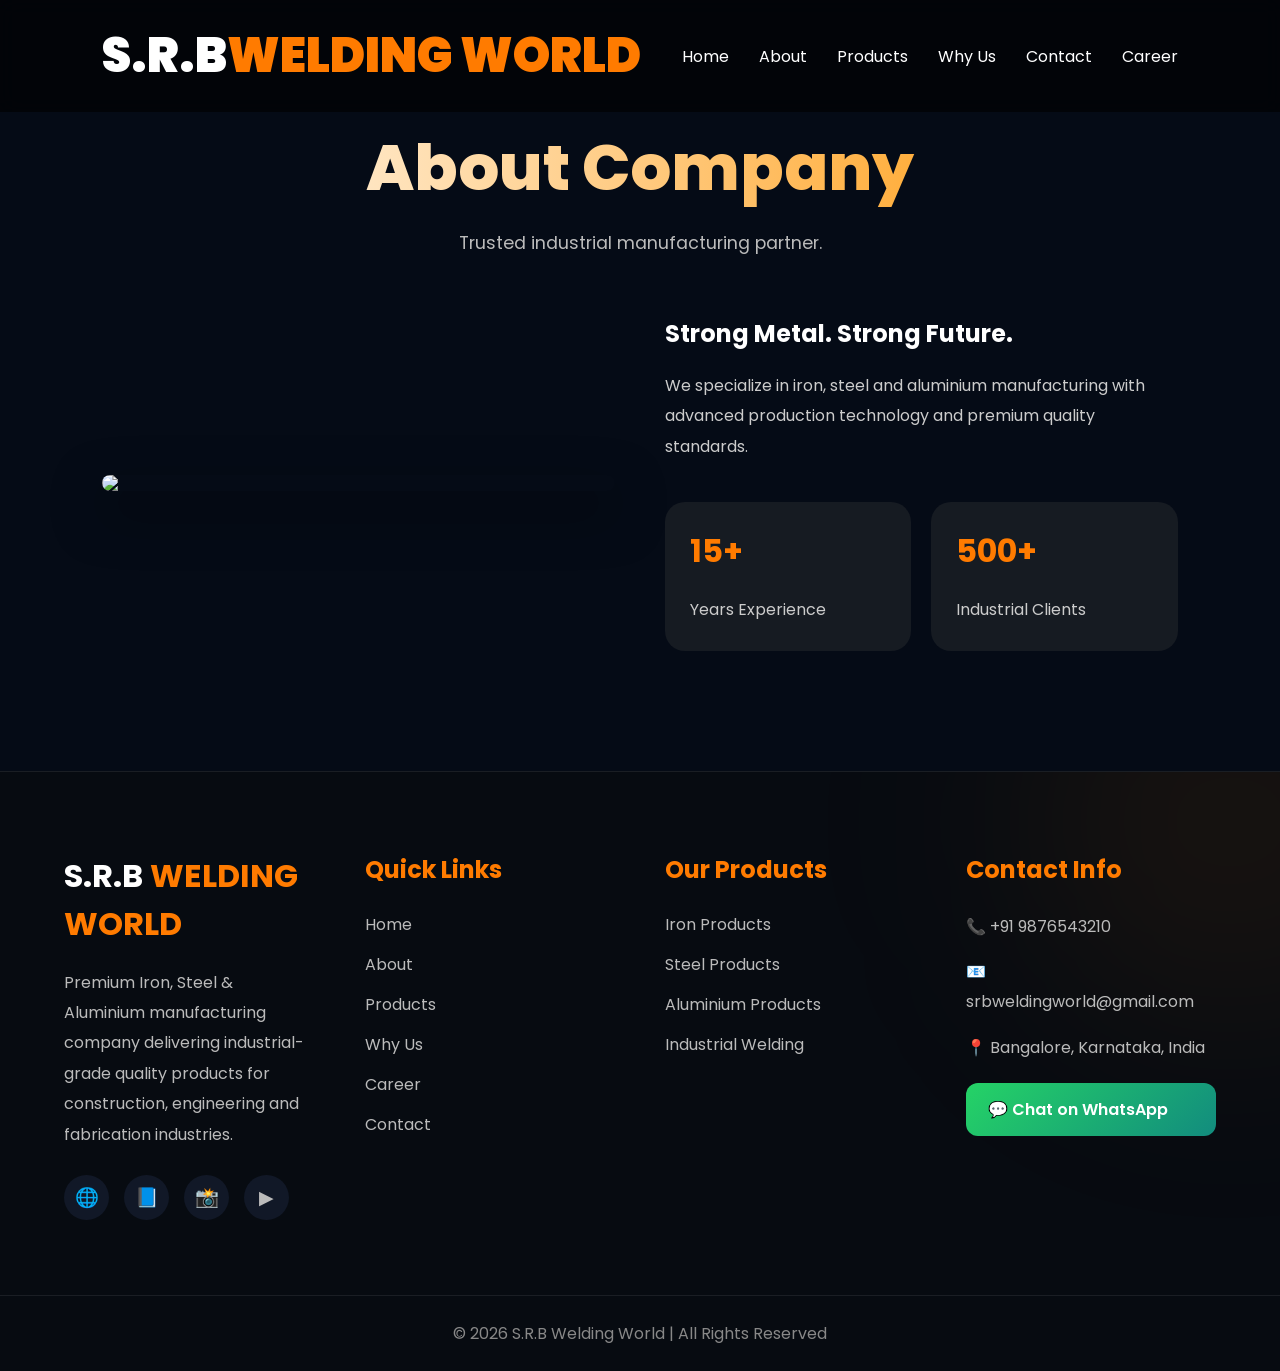
==== about.html @ 2133aff5 "Add files via upload" ====
<!DOCTYPE html>
<html lang="en">

<head>
  <meta charset="UTF-8">
  <meta name="viewport" content="width=device-width, initial-scale=1.0">
  <title>About</title>
  <link href="https://fonts.googleapis.com/css2?family=Poppins:wght@300;400;500;600;700;800&display=swap"
    rel="stylesheet">
  <link rel="stylesheet" href="style.css">
  <link rel="stylesheet" href="career.css">
  <style>
    section {
      padding: 120px 8%;
    }

    @media(max-width:768px) {
      section {
        padding-top: 200px;
      }
    }
  </style>
</head>

<body>
  <!-- NAVBAR -->

  <nav>

    <div class="logo">
      S.R.B<span>WELDING WORLD</span>
    </div>

    <ul id="menu">
      <li><a href="/index.html">Home</a></li>
      <li><a href="/about.html">About</a></li>
      <li><a href="/products.html">Products</a></li>
      <li><a href="/why.html">Why Us</a></li>
      <li><a href="/contact.html">Contact</a></li>
      <li><a href="/career.html">Career</a></li>
    </ul>

    <div class="menu-btn" id="menuBtn">
      ☰
    </div>

  </nav>

  <!-- ABOUT -->

  <section id="about">

    <div class="title">
      <h2>About Company</h2>
      <p>Trusted industrial manufacturing partner.</p>
    </div>

    <div class="about">

      <img src="https://images.unsplash.com/photo-1504307651254-35680f356dfd?q=80&w=1200&auto=format&fit=crop">

      <div class="about-text">

        <h2>Strong Metal. Strong Future.</h2>

        <p>
          We specialize in iron, steel and aluminium manufacturing
          with advanced production technology and premium quality standards.
        </p>

        <div class="stats">

          <div class="stat">
            <h3>15+</h3>
            <p>Years Experience</p>
          </div>

          <div class="stat">
            <h3>500+</h3>
            <p>Industrial Clients</p>
          </div>

        </div>

      </div>

    </div>

  </section>

  <!-- FOOTER -->

  <footer class="footer">

    <div class="footer-container">

      <!-- COMPANY INFO -->

      <div class="footer-box">

        <h2 class="footer-logo">
          S.R.B <span>WELDING WORLD</span>
        </h2>

        <p>
          Premium Iron, Steel & Aluminium manufacturing company delivering
          industrial-grade quality products for construction, engineering
          and fabrication industries.
        </p>

        <div class="social-icons">

          <a href="#">🌐</a>
          <a href="#">📘</a>
          <a href="#">📸</a>
          <a href="#">▶</a>

        </div>

      </div>

      <!-- QUICK LINKS -->

      <div class="footer-box">

        <h3>Quick Links</h3>

        <a href="/index.html">Home</a>
        <a href="/about.html">About</a>
        <a href="/products.html">Products</a>
        <a href="/why.html">Why Us</a>
        <a href="/career.html">Career</a>
        <a href="/contact.html">Contact</a>

      </div>

      <!-- PRODUCTS -->

      <div class="footer-box">

        <h3>Our Products</h3>

        <a href="/iron.html">Iron Products</a>
        <a href="/steel.html">Steel Products</a>
        <a href="/aluminium.html">Aluminium Products</a>
        <a href="#">Industrial Welding</a>

      </div>

      <!-- CONTACT INFO -->

      <div class="footer-box">

        <h3>Contact Info</h3>

        <p>📞 +91 9876543210</p>

        <p>📧 srbweldingworld@gmail.com</p>

        <p>📍 Bangalore, Karnataka, India</p>

        <a href="https://wa.me/8292048986" class="whatsapp-btn">
          💬 Chat on WhatsApp
        </a>

      </div>

    </div>

    <!-- FOOTER BOTTOM -->

    <div class="footer-bottom">

      <p>
        © 2026 S.R.B Welding World | All Rights Reserved
      </p>

    </div>

  </footer>

  <script>

const menuBtn = document.getElementById("menuBtn");
const menu = document.getElementById("menu");

menuBtn.addEventListener("click", () => {

  menu.classList.toggle("active");

  menuBtn.innerHTML =
    menu.classList.contains("active")
      ? "✕"
      : "☰";
});

document.querySelectorAll("#menu a").forEach(link => {

  link.addEventListener("click", () => {

    menu.classList.remove("active");
    menuBtn.innerHTML = "☰";

  });

});

</script>

</body>

</html>
---- style.css ----
* {
      margin: 0;
      padding: 0;
      box-sizing: border-box;
      font-family: 'Poppins', sans-serif;
      scroll-behavior: smooth;
    }

    body {
      background: #0d1117;
      color: white;
      overflow-x: hidden;
    }

    /* NAVBAR */

    nav {
      width: 100%;
      padding: 20px 8%;
      display: flex;
      justify-content: space-between;
      align-items: center;
      position: fixed;
      top: 0;
      z-index: 1000;
      background: rgba(0, 0, 0, 0.6);
      backdrop-filter: blur(10px);
    }

    .logo {
      font-size: 3rem;
      font-weight: 900;
    }

    .logo span {
      color: #ff7b00;
    }

    nav ul {
      display: flex;
      gap: 30px;
      list-style: none;
    }

    nav ul li a {
      text-decoration: none;
      color: white;
      transition: 0.3s;
    }

    nav ul li a:hover {
      color: #ff7b00;
    }

    .menu-btn {
      display: none;
      font-size: 3rem;
      cursor: pointer;
    }

    /* HERO */

    .hero {
      height: 100vh;
      display: flex;
      justify-content: center;
      align-items: center;
      text-align: center;
      padding: 0 8%;
      position: relative;
      overflow: hidden;
    }


    .hero::before {
      content: '';
      position: absolute;
      width: 100%;
      height: 100%;
      background:
        linear-gradient(rgba(0, 0, 0, 0.7), rgba(0, 0, 0, 0.8)),
        url('https://images.unsplash.com/photo-1517048676732-d65bc937f952?q=80&w=1600&auto=format&fit=crop');
      background-size: cover;
      background-position: center;
      z-index: -1;
      animation: zoom 12s infinite alternate;
    }

    @keyframes zoom {
      from {
        transform: scale(1);
      }

      to {
        transform: scale(1.1);
      }
    }

    .hero h1 {
      font-size: 4rem;
      font-weight: 800;
      line-height: 1.3;
      animation: fadeUp 1s ease;
    }

    .hero p {
      margin-top: 25px;
      color: #ddd;
      line-height: 1.8;
      font-size: 1.1rem;
      animation: fadeUp 1.5s ease;
    }

    .buttons {
      margin-top: 40px;
      display: flex;
      justify-content: center;
      gap: 20px;
      flex-wrap: wrap;
    }

    .btn {
      padding: 15px 35px;
      border: none;
      border-radius: 50px;
      font-size: 1rem;
      cursor: pointer;
      transition: 0.4s;
      font-weight: 600;
    }

    .btn-primary {
      background: #ff7b00;
      color: white;
      box-shadow: 0 10px 25px rgba(255, 123, 0, 0.4);
    }

    .btn-primary:hover {
      transform: translateY(-5px);
      background: #ff9500;
    }

    .btn-outline {
      background: transparent;
      border: 2px solid white;
      color: white;
    }

    .btn-outline:hover {
      background: white;
      color: black;
    }

    /* SECTION */

    section {
      padding: 60px 8%;
      padding-bottom: 15px;
    }

    .title {
      text-align: center;
      margin-bottom: 60px;
    }

    .title h2 {
      font-size: 3rem;
      margin-bottom: 10px;
    }

    .title p {
      color: #bbb;
    }

    /* ABOUT */

    .about {
      display: grid;
      grid-template-columns: repeat(auto-fit, minmax(300px, 1fr));
      gap: 50px;
      align-items: center;

    }

    .about img {
      width: 100%;
      border-radius: 25px;
      box-shadow: 0 20px 50px rgba(0, 0, 0, 0.5);
    }

    .about-text p {
      color: #ccc;
      line-height: 1.9;
      margin-top: 20px;
    }

    .stats {
      margin-top: 40px;
      display: flex;
      gap: 20px;
      flex-wrap: wrap;
    }

    .stat {
      background: #161b22;
      padding: 25px;
      border-radius: 20px;
      flex: 1;
      min-width: 180px;
      transition: 0.4s;
    }

    .stat:hover {
      transform: translateY(-10px);
    }

    .stat h3 {
      color: #ff7b00;
      font-size: 2rem;
    }

    /* PRODUCTS */

    .products {
      display: grid;
      grid-template-columns: repeat(auto-fit, minmax(280px, 1fr));
      gap: 30px;
    }

    .card {
      background: #161b22;
      border-radius: 25px;
      overflow: hidden;
      transition: 0.5s;
    }

    .card:hover {
      transform: translateY(-12px);
      box-shadow: 0 20px 40px rgba(0, 0, 0, 0.4);
    }

    .card img {
      width: 100%;
      height: 250px;
      object-fit: cover;
    }

    .card-content {
      padding: 25px;
    }

    .card-content h3 {
      margin-bottom: 15px;
      font-size: 1.6rem;
    }

    .card-content p {
      color: #bbb;
      line-height: 1.7;
    }

    .card-content button {
      margin-top: 20px;
      width: 100%;
    }

    /* FEATURES */

    .features {
      display: grid;
      grid-template-columns: repeat(auto-fit, minmax(250px, 1fr));
      gap: 30px;
    }

    .feature {
      background: #22243d;
      padding: 40px 30px;
      border-radius: 25px;
      transition: 0.4s;
      text-align: center;
    }

    .feature:hover {
      transform: scale(1.05);
    }

    .feature h3 {
      margin: 20px 0;
      color: #ff7b00;
    }

    .feature p {
      color: #bbb;
      line-height: 1.7;
    }

    /* ULTRA MODERN CONTACT SECTION */

    #contact {
      position: relative;
      overflow: hidden;
    }

    /* background glow */

    #contact::before {
      content: '';
      position: absolute;
      width: 500px;
      height: 500px;
      background: rgba(255, 123, 0, 0.08);
      border-radius: 50%;
      top: -150px;
      left: -150px;
      filter: blur(120px);
    }

    #contact::after {
      content: '';
      position: absolute;
      width: 400px;
      height: 400px;
      background: rgba(255, 123, 0, 0.05);
      border-radius: 50%;
      bottom: -150px;
      right: -150px;
      filter: blur(120px);
    }

    .contact {
      position: relative;
      z-index: 2;
      background: rgba(22, 27, 34, 0.75);
      backdrop-filter: blur(15px);
      border: 1px solid rgba(255, 255, 255, 0.08);
      padding: 60px;
      border-radius: 35px;
      max-width: 1000px;
      margin: auto;
      box-shadow:
        0 20px 50px rgba(0, 0, 0, 0.4),
        0 0 30px rgba(255, 123, 0, 0.08);
      transition: 0.5s;
    }

    .contact:hover {
      transform: translateY(-8px);
      box-shadow:
        0 30px 60px rgba(0, 0, 0, 0.5),
        0 0 50px rgba(255, 123, 0, 0.15);
    }

    /* title */

    .title h2 {
      font-size: 4rem;
      font-weight: 800;
      margin-bottom: 15px;
      background: linear-gradient(to right, #fff, #ff9500);
      -webkit-background-clip: text;
      background-clip: text;
      -webkit-text-fill-color: transparent;
    }

    .title p {
      color: #bbb;
      font-size: 1.1rem;
    }

    /* inputs */

    .input-group {
      display: grid;
      grid-template-columns: repeat(auto-fit, minmax(250px, 1fr));
      gap: 25px;
    }

    .contact input,
    .contact textarea {
      width: 100%;
      padding: 20px 22px;
      margin-top: 25px;
      background: rgba(13, 17, 23, 0.9);
      border: 1px solid rgba(255, 255, 255, 0.08);
      border-radius: 18px;
      color: white;
      font-size: 1rem;
      outline: none;
      transition: 0.4s;
    }

    .contact input::placeholder,
    .contact textarea::placeholder {
      color: #777;
    }

    .contact input:focus,
    .contact textarea:focus {
      border-color: #ff7b00;
      box-shadow:
        0 0 15px rgba(255, 123, 0, 0.3),
        0 0 30px rgba(255, 123, 0, 0.15);
      transform: translateY(-2px);
    }

    /* textarea */

    .contact textarea {
      resize: none;
      min-height: 180px;
    }

    /* button */

    .send-btn {
      width: 100%;
      margin-top: 30px;
      padding: 18px;
      border: none;
      border-radius: 18px;
      background: linear-gradient(135deg, #ff7b00, #ff9500);
      color: white;
      font-size: 1.1rem;
      font-weight: 700;
      cursor: pointer;
      transition: 0.4s;
      box-shadow:
        0 10px 25px rgba(255, 123, 0, 0.35);
    }

    .send-btn:hover {
      transform: translateY(-5px) scale(1.01);
      box-shadow:
        0 15px 35px rgba(255, 123, 0, 0.45);
    }

    /* mobile */

    @media(max-width:768px) {

      .contact {
        padding: 35px 25px;
      }

      .title h2 {
        font-size: 2.7rem;
      }

    }

    /* ANIMATION */

    @keyframes fadeUp {
      from {
        opacity: 0;
        transform: translateY(50px);
      }

      to {
        opacity: 1;
        transform: translateY(0);
      }
    }

    /* MOBILE */

    @media(max-width:900px) {

      nav ul {
        position: absolute;
        top: 80px;
        right: -100%;
        width: 250px;
        background: #161b22;
        flex-direction: column;
        padding: 30px;
        border-radius: 20px;
        transition: 0.5s;
      }

      nav ul.active {
        right: 20px;
      }

      .menu-btn {
        display: block;
      }

      .hero h1 {
        font-size: 2.7rem;
      }

      .title h2 {
        font-size: 2.2rem;
      }

    }

    /* FOOTER */

    .footer {
      background: #070b11;
      padding-top: 80px;
      position: relative;
      overflow: hidden;
      border-top: 1px solid rgba(255, 255, 255, 0.08);
    }

    /* glow effect */

    .footer::before {
      content: '';
      position: absolute;
      width: 400px;
      height: 400px;
      background: rgba(255, 123, 0, 0.08);
      border-radius: 50%;
      top: -150px;
      right: -150px;
      filter: blur(120px);
    }

    .footer-container {
      width: 90%;
      margin: auto;
      display: grid;
      grid-template-columns: repeat(auto-fit, minmax(250px, 1fr));
      gap: 50px;
      position: relative;
      z-index: 2;
    }

    .footer-box h3 {
      font-size: 1.5rem;
      margin-bottom: 25px;
      color: #ff7b00;
    }

    .footer-logo {
      font-size: 2rem;
      margin-bottom: 20px;
    }

    .footer-logo span {
      color: #ff7b00;
    }

    .footer-box p {
      color: #bbb;
      line-height: 1.9;
      margin-bottom: 15px;
    }

    .footer-box a {
      display: block;
      color: #bbb;
      text-decoration: none;
      margin-bottom: 15px;
      transition: 0.4s;
    }

    .footer-box a:hover {
      color: #ff7b00;
      transform: translateX(5px);
    }

    /* social icons */

    .social-icons {
      display: flex;
      gap: 15px;
      margin-top: 25px;
    }

    .social-icons a {
      width: 45px;
      height: 45px;
      display: flex;
      align-items: center;
      justify-content: center;
      border-radius: 50%;
      background: #111827;
      font-size: 1.2rem;
      transition: 0.4s;
    }

    .social-icons a:hover {
      background: #ff7b00;
      color: white;
      transform: translateY(-5px);
    }

    /* whatsapp button */

    .whatsapp-btn {
      display: inline-block;
      margin-top: 20px;
      background: linear-gradient(135deg, #25d366, #128c7e);
      padding: 14px 22px;
      border-radius: 12px;
      color: white !important;
      font-weight: 600;
      transition: 0.4s;
    }

    .whatsapp-btn:hover {
      transform: scale(1.05);
      box-shadow: 0 10px 25px rgba(37, 211, 102, 0.3);
    }

    /* bottom */

    .footer-bottom {
      margin-top: 60px;
      padding: 25px;
      text-align: center;
      border-top: 1px solid rgba(255, 255, 255, 0.08);
      color: #888;
      position: relative;
      z-index: 2;
    }

    /* mobile */

    @media(max-width:768px) {

      .footer {
        padding-top: 60px;
      }

      .footer-logo {
        font-size: 1.6rem;
      }

    }

    /* MOBILE NAVBAR */

@media screen and (max-width:455px){

  .menu-btn{
    display:block !important;
    color:white;
    font-size:2rem;
    cursor:pointer;
    z-index:1001;
  }

  .logo{
    font-size:1.4rem;
  }

  nav{
    padding:15px 20px;
  }

  nav ul{
    position:fixed;
    top:75px;
    right:-100%;
    width:220px;
    background:#161b22;
    flex-direction:column;
    gap:20px;
    padding:25px;
    border-radius:15px;
    transition:0.4s ease;
    z-index:1000;
  }

  nav ul.active{
    right:10px;
  }

}
---- career.css ----
* {
  margin: 0;
  padding: 0;
  box-sizing: border-box;
  font-family: 'Poppins', sans-serif;
}

body {
  background: #050b16;
  color: white;
  overflow-x: hidden;
}

/* NAVBAR */


/* NAVBAR */

nav {
  width: 100%;
  padding: 20px 8%;
  display: flex;
  justify-content: space-between;
  align-items: center;
  position: fixed;
  top: 0;
  z-index: 1000;
  background: rgba(0, 0, 0, 0.6);
  backdrop-filter: blur(10px);
}

.logo {
  font-size: 3rem;
  font-weight: 900;
}

.logo span {
  color: #ff7b00;
}

nav ul {
  display: flex;
  gap: 30px;
  list-style: none;
}

nav ul li a {
  text-decoration: none;
  color: white;
  transition: 0.3s;
}

nav ul li a:hover {
  color: #ff7b00;
}

.menu-btn {
  display: none;
  font-size: 3rem;
  cursor: pointer;
}

/* HERO */

.career-hero {
  padding-top:120px;
  text-align: center;
  padding-bottom: 15px;
  position: relative;
}

.career-hero h1 {
  font-size: 4rem;
  font-weight: 800;
  background: linear-gradient(to right, #fff, #ff9500);
  -webkit-background-clip: text;
  background-clip: text;
  -webkit-text-fill-color: transparent;
}

.career-hero p {
  color: #bbb;
  margin-top: 15px;
  font-size: 1.1rem;
}

/* FORM */

.form-section {
  width: 90%;
  max-width: 1100px;
  margin: auto;
  padding-top: 50px;
  padding-bottom: 120px;
}

.form-container {
  background: rgba(22, 27, 34, 0.8);
  backdrop-filter: blur(14px);
  border: 1px solid rgba(255, 255, 255, 0.08);
  padding: 60px;
  border-radius: 35px;
  box-shadow:
    0 20px 50px rgba(0, 0, 0, 0.4),
    0 0 40px rgba(255, 123, 0, 0.08);
}

/* grid */

.form-grid {
  display: grid;
  grid-template-columns: repeat(auto-fit, minmax(250px, 1fr));
  gap: 25px;
}

.form-group {
  display: flex;
  flex-direction: column;
}

.form-group label {
  margin-bottom: 10px;
  color: #ddd;
  font-weight: 500;
}

/* inputs */

.form-group input,
.form-group select,
.form-group textarea {
  padding: 18px 20px;
  background: #0d1117;
  border: 1px solid rgba(255, 255, 255, 0.08);
  border-radius: 18px;
  color: white;
  outline: none;
  transition: 0.4s;
  font-size: 1rem;
}

.form-group input:focus,
.form-group select:focus,
.form-group textarea:focus {
  border-color: #ff7b00;
  box-shadow:
    0 0 15px rgba(255, 123, 0, 0.25);
}

textarea {
  resize: none;
  min-height: 160px;
}

/* button */

.submit-btn {
  width: 100%;
  margin-top: 35px;
  padding: 18px;
  border: none;
  border-radius: 18px;
  background: linear-gradient(135deg, #ff7b00, #ff9500);
  color: white;
  font-size: 1.1rem;
  font-weight: 700;
  cursor: pointer;
  transition: 0.4s;
  box-shadow:
    0 10px 25px rgba(255, 123, 0, 0.35);
}

.submit-btn:hover {
  transform: translateY(-5px);
  box-shadow:
    0 15px 35px rgba(255, 123, 0, 0.45);
}

/* FOOTER */

.footer {
  background: #070b11;
  padding-top: 80px;
  position: relative;
  overflow: hidden;
  border-top: 1px solid rgba(255, 255, 255, 0.08);
}

/* glow effect */

.footer::before {
  content: '';
  position: absolute;
  width: 400px;
  height: 400px;
  background: rgba(255, 123, 0, 0.08);
  border-radius: 50%;
  top: -150px;
  right: -150px;
  filter: blur(120px);
}

.footer-container {
  width: 90%;
  margin: auto;
  display: grid;
  grid-template-columns: repeat(auto-fit, minmax(250px, 1fr));
  gap: 50px;
  position: relative;
  z-index: 2;
}

.footer-box h3 {
  font-size: 1.5rem;
  margin-bottom: 25px;
  color: #ff7b00;
}

.footer-logo {
  font-size: 2rem;
  margin-bottom: 20px;
}

.footer-logo span {
  color: #ff7b00;
}

.footer-box p {
  color: #bbb;
  line-height: 1.9;
  margin-bottom: 15px;
}

.footer-box a {
  display: block;
  color: #bbb;
  text-decoration: none;
  margin-bottom: 15px;
  transition: 0.4s;
}

.footer-box a:hover {
  color: #ff7b00;
  transform: translateX(5px);
}

/* social icons */

.social-icons {
  display: flex;
  gap: 15px;
  margin-top: 25px;
}

.social-icons a {
  width: 45px;
  height: 45px;
  display: flex;
  align-items: center;
  justify-content: center;
  border-radius: 50%;
  background: #111827;
  font-size: 1.2rem;
  transition: 0.4s;
}

.social-icons a:hover {
  background: #ff7b00;
  color: white;
  transform: translateY(-5px);
}

/* whatsapp button */

.whatsapp-btn {
  display: inline-block;
  margin-top: 20px;
  background: linear-gradient(135deg, #25d366, #128c7e);
  padding: 14px 22px;
  border-radius: 12px;
  color: white !important;
  font-weight: 600;
  transition: 0.4s;
}

.whatsapp-btn:hover {
  transform: scale(1.05);
  box-shadow: 0 10px 25px rgba(37, 211, 102, 0.3);
}

/* bottom */

.footer-bottom {
  margin-top: 60px;
  padding: 25px;
  text-align: center;
  border-top: 1px solid rgba(255, 255, 255, 0.08);
  color: #888;
  position: relative;
  z-index: 2;
}

/* mobile */

@media(max-width:768px) {

  .footer {
    padding-top: 60px;
  }

  .footer-logo {
    font-size: 1.6rem;
  }

}

@media(max-width:455px) {
  .career-hero {
    padding-top: 200px;

  }

  .form-group input,
  .form-group select,
  .form-group textarea {
    font-size: 0.90rem;
  }

  .form-grid {
    grid-template-columns: repeat(auto-fit, minmax(100px, 1fr));
  }

}

/* mobile */

@media(max-width:768px) {

  .career-hero h1 {
    font-size: 3rem;
  }

  .form-container {
    padding: 35px 25px;
  }

  .logo {
    font-size: 2rem;
  }

  nav ul {
    gap: 18px;
  }

}
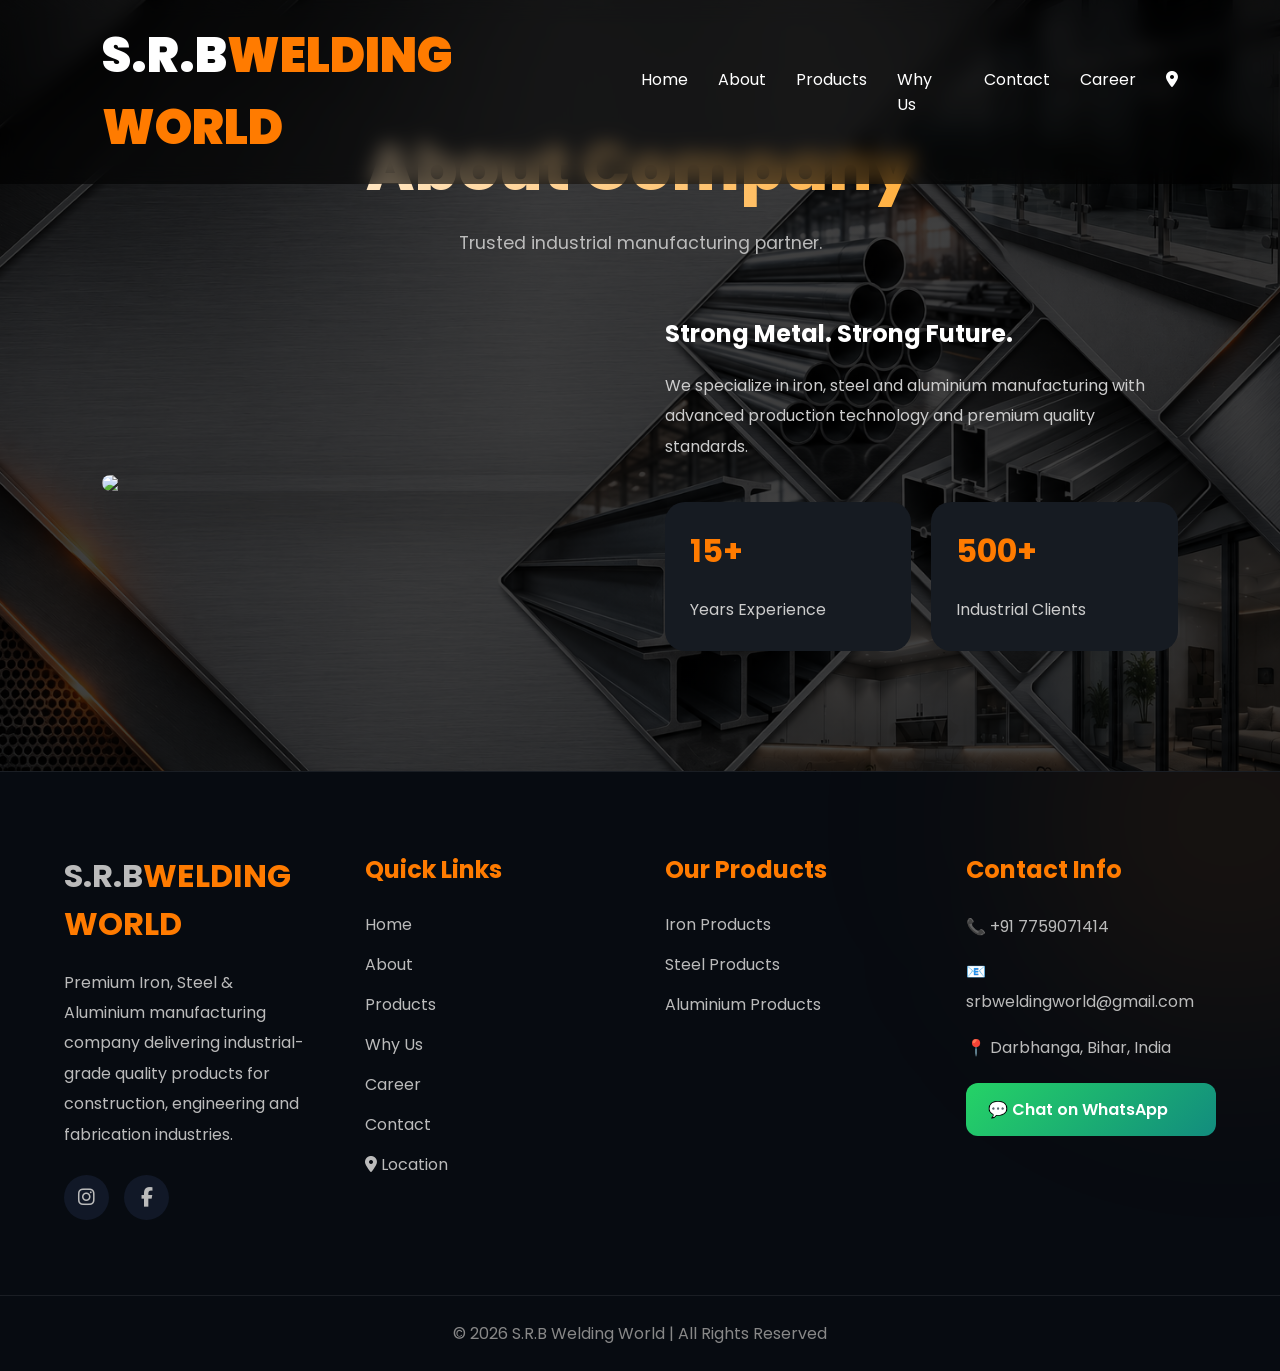
==== commit 59d0705f: "Add files via upload" ====
--- a/about.html
+++ b/about.html
@@ -9,7 +9,19 @@
     rel="stylesheet">
   <link rel="stylesheet" href="style.css">
   <link rel="stylesheet" href="career.css">
+  <link rel="stylesheet" href="https://cdnjs.cloudflare.com/ajax/libs/font-awesome/6.5.1/css/all.min.css">
+  <link rel="stylesheet" href="https://cdnjs.cloudflare.com/ajax/libs/font-awesome/6.5.1/css/all.min.css">
+
   <style>
+    body{
+    background:
+        linear-gradient(rgba(0,0,0,.75),rgba(0,0,0,.75)),
+        url("/image/background1.png");
+    background-size:cover;
+    background-position:center;
+    background-attachment:fixed;
+    color:white;
+    }
     section {
       padding: 120px 8%;
     }
@@ -19,6 +31,12 @@
         padding-top: 200px;
       }
     }
+
+    @media(min-width:768px) and (max-width:1107px) {
+      section {
+        padding-top: 200px;
+      }
+    }
   </style>
 </head>
 
@@ -28,7 +46,7 @@
   <nav>
 
     <div class="logo">
-      S.R.B<span>WELDING WORLD</span>
+      <a href="/index.html">S.R.B<span>WELDING WORLD</span></a>
     </div>
 
     <ul id="menu">
@@ -38,6 +56,7 @@
       <li><a href="/why.html">Why Us</a></li>
       <li><a href="/contact.html">Contact</a></li>
       <li><a href="/career.html">Career</a></li>
+      <li><a href="https://maps.app.goo.gl/dnxuj6spMLzKmZYr6"><i class="fa-solid fa-location-dot"></i></a></li>
     </ul>
 
     <div class="menu-btn" id="menuBtn">
@@ -99,7 +118,7 @@
       <div class="footer-box">
 
         <h2 class="footer-logo">
-          S.R.B <span>WELDING WORLD</span>
+          <a href="/index.html">S.R.B<span>WELDING WORLD</span></a>
         </h2>
 
         <p>
@@ -110,10 +129,13 @@
 
         <div class="social-icons">
 
-          <a href="#">🌐</a>
-          <a href="#">📘</a>
-          <a href="#">📸</a>
-          <a href="#">▶</a>
+          <a href="https://www.instagram.com/" target="_blank" class="instagram">
+            <i class="fa-brands fa-instagram"></i>
+          </a>
+
+          <a href="https://www.facebook.com/" target="_blank" class="facebook">
+            <i class="fa-brands fa-facebook-f"></i>
+          </a>
 
         </div>
 
@@ -131,6 +153,7 @@
         <a href="/why.html">Why Us</a>
         <a href="/career.html">Career</a>
         <a href="/contact.html">Contact</a>
+        <a href="https://maps.app.goo.gl/dnxuj6spMLzKmZYr6"><i class="fa-solid fa-location-dot"></i> Location</a>
 
       </div>
 
@@ -143,7 +166,6 @@
         <a href="/iron.html">Iron Products</a>
         <a href="/steel.html">Steel Products</a>
         <a href="/aluminium.html">Aluminium Products</a>
-        <a href="#">Industrial Welding</a>
 
       </div>
 
@@ -153,13 +175,13 @@
 
         <h3>Contact Info</h3>
 
-        <p>📞 +91 9876543210</p>
+        <p>📞 +91 7759071414</p>
 
         <p>📧 srbweldingworld@gmail.com</p>
 
-        <p>📍 Bangalore, Karnataka, India</p>
-
-        <a href="https://wa.me/8292048986" class="whatsapp-btn">
+        <p>📍 Darbhanga, Bihar, India</p>
+
+        <a href="https://wa.me/7759071414" class="whatsapp-btn">
           💬 Chat on WhatsApp
         </a>
 
@@ -179,33 +201,34 @@
 
   </footer>
 
+
   <script>
 
-const menuBtn = document.getElementById("menuBtn");
-const menu = document.getElementById("menu");
-
-menuBtn.addEventListener("click", () => {
-
-  menu.classList.toggle("active");
-
-  menuBtn.innerHTML =
-    menu.classList.contains("active")
-      ? "✕"
-      : "☰";
-});
-
-document.querySelectorAll("#menu a").forEach(link => {
-
-  link.addEventListener("click", () => {
-
-    menu.classList.remove("active");
-    menuBtn.innerHTML = "☰";
-
-  });
-
-});
-
-</script>
+    const menuBtn = document.getElementById("menuBtn");
+    const menu = document.getElementById("menu");
+
+    menuBtn.addEventListener("click", () => {
+
+      menu.classList.toggle("active");
+
+      menuBtn.innerHTML =
+        menu.classList.contains("active")
+          ? "✕"
+          : "☰";
+    });
+
+    document.querySelectorAll("#menu a").forEach(link => {
+
+      link.addEventListener("click", () => {
+
+        menu.classList.remove("active");
+        menuBtn.innerHTML = "☰";
+
+      });
+
+    });
+
+  </script>
 
 </body>
 
--- a/style.css
+++ b/style.css
@@ -11,6 +11,7 @@
       color: white;
       overflow-x: hidden;
     }
+    
 
     /* NAVBAR */
 
@@ -31,7 +32,10 @@
       font-size: 3rem;
       font-weight: 900;
     }
-
+.logo a{
+    color: inherit;        /* Parent ka color use karega */
+    text-decoration: none; /* Underline hata dega */
+}
     .logo span {
       color: #ff7b00;
     }
@@ -78,12 +82,13 @@
       width: 100%;
       height: 100%;
       background:
-        linear-gradient(rgba(0, 0, 0, 0.7), rgba(0, 0, 0, 0.8)),
-        url('https://images.unsplash.com/photo-1517048676732-d65bc937f952?q=80&w=1600&auto=format&fit=crop');
+        linear-gradient(rgba(0, 0, 0, 0.75), rgba(0, 0, 0, 0.75)),
+        url('/image/background1.png');
       background-size: cover;
       background-position: center;
+      background-attachment:fixed;
       z-index: -1;
-      animation: zoom 12s infinite alternate;
+      /* animation: zoom 12s infinite alternate; */
     }
 
     @keyframes zoom {
@@ -674,3 +679,45 @@
 
 }
 
+.social-icons{
+  display:flex;
+  gap:15px;
+}
+
+.social-icons a{
+  width:50px;
+  height:50px;
+  display:flex;
+  align-items:center;
+  justify-content:center;
+  border-radius:50%;
+  color:white;
+  font-size:22px;
+  text-decoration:none;
+  transition:0.4s;
+}
+
+/* Instagram Gradient */
+
+.instagram{
+  background:linear-gradient(
+    45deg,
+    #f09433,
+    #e6683c,
+    #dc2743,
+    #cc2366,
+    #bc1888
+  );
+}
+
+/* Facebook Blue */
+
+.facebook{
+  background:#1877F2;
+}
+
+.social-icons a:hover{
+  transform:translateY(-5px) scale(1.1);
+  box-shadow:0 10px 25px rgba(0,0,0,0.3);
+}
+
--- a/career.css
+++ b/career.css
@@ -10,6 +10,15 @@
   color: white;
   overflow-x: hidden;
 }
+ body{
+    background:
+        linear-gradient(rgba(0,0,0,.75),rgba(0,0,0,.75)),
+        url("/image/background1.png");
+    background-size:cover;
+    background-position:center;
+    background-attachment:fixed;
+    color:white;
+    }
 
 /* NAVBAR */
 
@@ -311,7 +320,11 @@
   .footer-logo {
     font-size: 1.6rem;
   }
-
+}
+@media(min-width:768px) and (max-width:1107px){
+.career-hero {
+  padding-top:200px;
+}
 }
 
 @media(max-width:455px) {
@@ -327,7 +340,7 @@
   }
 
   .form-grid {
-    grid-template-columns: repeat(auto-fit, minmax(100px, 1fr));
+    grid-template-columns: repeat(auto-fit, minmax(150px, 1fr));
   }
 
 }
@@ -352,4 +365,31 @@
     gap: 18px;
   }
 
+}
+
+.success-message {
+  position: fixed;
+  top: 30px;
+  right: 30px;
+  background: linear-gradient(135deg, #00c853, #00e676);
+  color: white;
+  padding: 18px 30px;
+  border-radius: 12px;
+  font-size: 16px;
+  font-weight: 600;
+  box-shadow: 0 10px 25px rgba(0, 200, 83, 0.4);
+  display: none;
+  z-index: 9999;
+  animation: slideIn 0.5s ease;
+}
+
+@keyframes slideIn {
+  from {
+    transform: translateX(100px);
+    opacity: 0;
+  }
+  to {
+    transform: translateX(0);
+    opacity: 1;
+  }
 }
